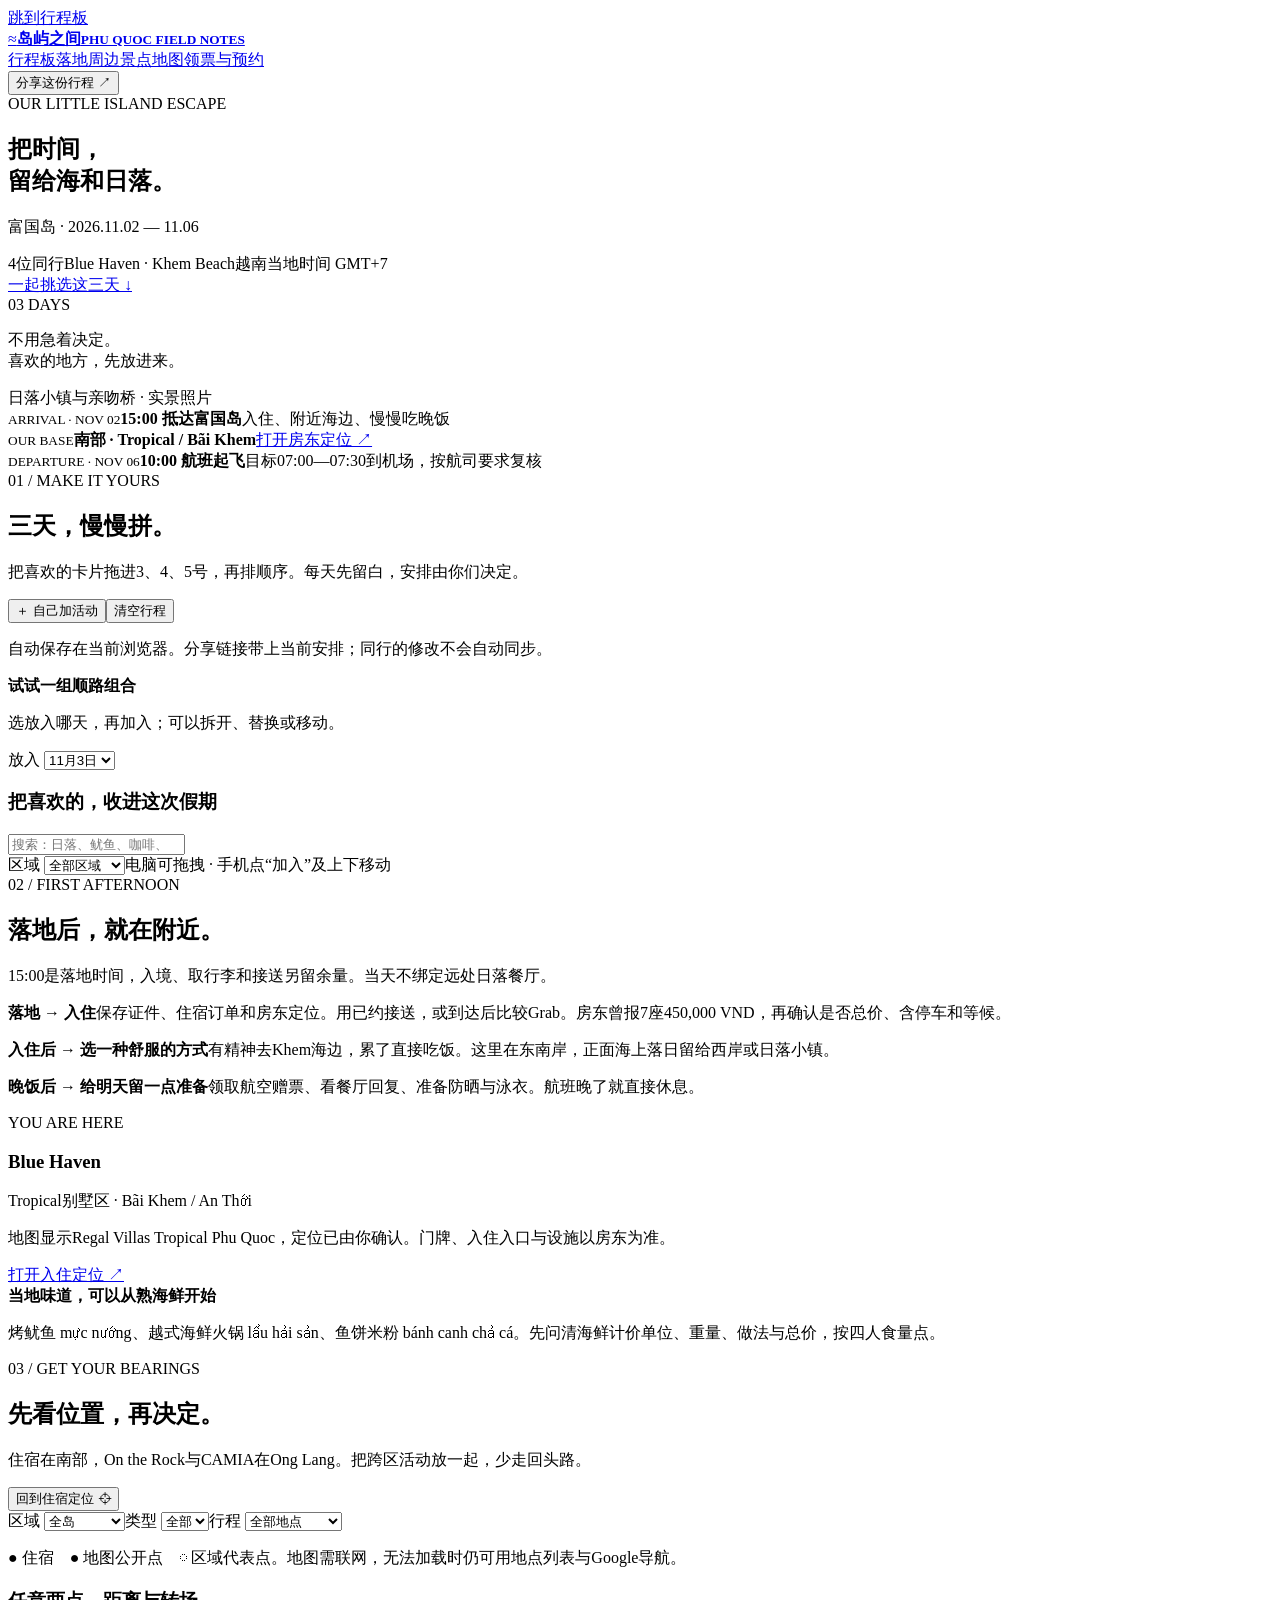
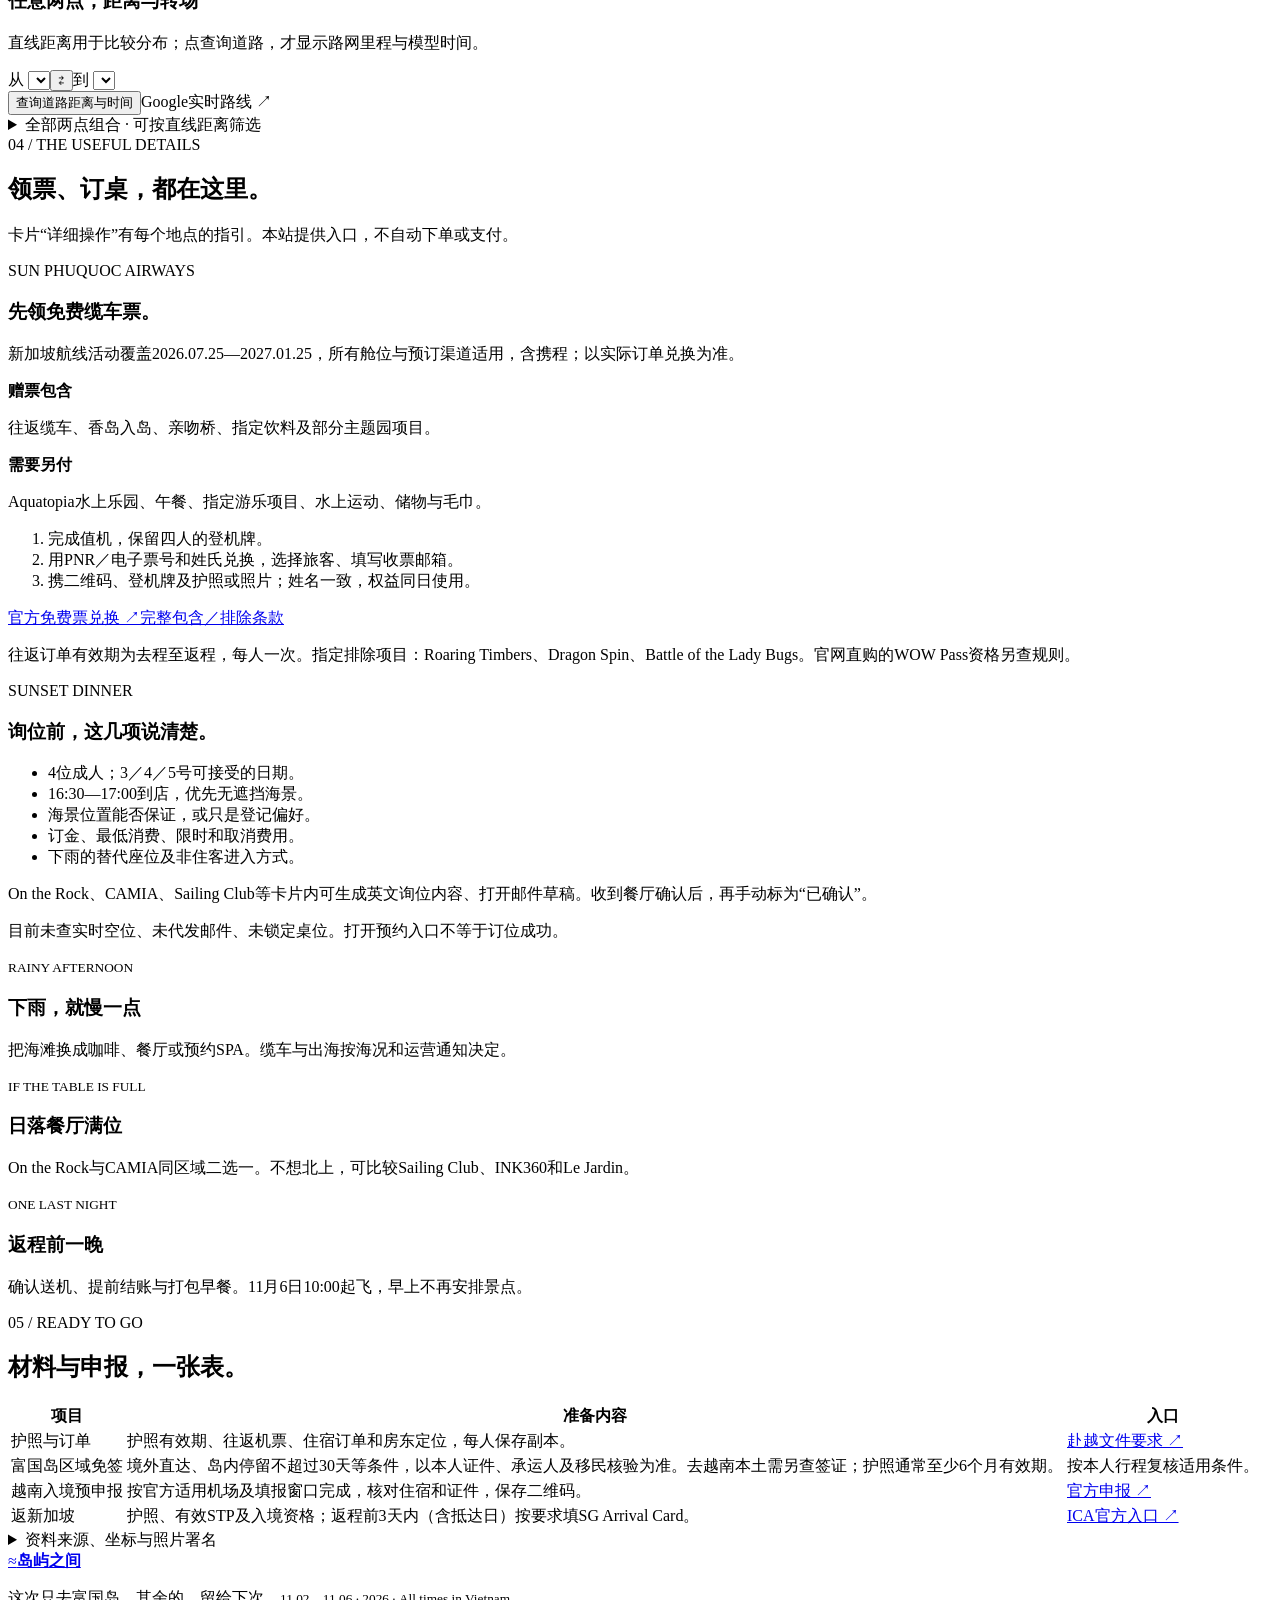
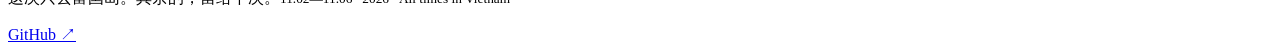
==== pq-template.html @ e5c65a27 "Rebuild Phu Quoc trip board for November 2-6 with dining, free cable tickets and maps" ====
<!doctype html><html lang="zh-CN"><head><meta charset="UTF-8"><meta name="viewport" content="width=device-width,initial-scale=1"><meta name="theme-color" content="#173e39"><meta name="description" content="2026年11月2—6日，4人的富国岛假期。自由拖拽三天行程、日落餐厅、住宿周边、景点地图与航空缆车赠票。"><title>富国岛 · 我们的海岛假期｜11.02—11.06</title><style>/*LEAFLET_CSS*/</style><style>/*PQ_CSS*/</style></head><body>
<a class="skip" href="#planner">跳到行程板</a><header class="topbar"><a class="brand" href="#top"><span>≈</span><b>岛屿之间<small>PHU QUOC FIELD NOTES</small></b></a><nav aria-label="主导航"><a href="#planner">行程板</a><a href="#arrival">落地周边</a><a href="#atlas">景点地图</a><a href="#booking">领票与预约</a></nav><button class="button" data-action="share">分享这份行程 ↗</button></header>
<main id="top"><section class="hero"><div class="hero-photo"></div><div class="hero-shade"></div><div class="hero-content"><div class="eyebrow">OUR LITTLE ISLAND ESCAPE</div><h1>把时间，<br>留给海和日落。</h1><p>富国岛 · 2026.11.02 — 11.06</p><div class="pills"><span>4位同行</span><span>Blue Haven · Khem Beach</span><span>越南当地时间 GMT+7</span></div><a class="button cream" href="#planner">一起挑选这三天 ↓</a></div><div class="hero-side">03 DAYS<p>不用急着决定。<br>喜欢的地方，先放进来。</p></div><span class="hero-caption">日落小镇与亲吻桥 · 实景照片</span></section>
<div class="trip-strip"><div><small>ARRIVAL · NOV 02</small><strong>15:00 抵达富国岛</strong><span>入住、附近海边、慢慢吃晚饭</span></div><div><small>OUR BASE</small><strong>南部 · Tropical / Bãi Khem</strong><a href="https://maps.app.goo.gl/Z8LGtevQQ8ieufov8?g_st=ic" target="_blank" rel="noopener noreferrer">打开房东定位 ↗</a></div><div><small>DEPARTURE · NOV 06</small><strong>10:00 航班起飞</strong><span>目标07:00—07:30到机场，按航司要求复核</span></div></div>
<section class="section" id="planner"><div class="section-head"><div><div class="eyebrow">01 / MAKE IT YOURS</div><h2>三天，慢慢拼。</h2><p>把喜欢的卡片拖进3、4、5号，再排顺序。每天先留白，安排由你们决定。</p></div><div class="actions"><button class="button secondary" data-action="custom">＋ 自己加活动</button><button class="text-button" data-action="reset">清空行程</button></div></div><p class="small" id="save-status">自动保存在当前浏览器。分享链接带上当前安排；同行的修改不会自动同步。</p><div class="board" id="board" aria-label="11月3日至5日行程板"></div>
<div class="bundle-wrap"><div class="bundle-head"><div><b>试试一组顺路组合</b><p>选放入哪天，再加入；可以拆开、替换或移动。</p></div><label>放入 <select id="bundle-day"><option value="3">11月3日</option><option value="4">11月4日</option><option value="5">11月5日</option></select></label></div><div class="bundles" id="bundles"></div></div>
<div class="library-head"><h3>把喜欢的，收进这次假期</h3><input type="search" id="search" aria-label="搜索活动" placeholder="搜索：日落、鱿鱼、咖啡、缆车…"></div><div class="filters" id="filters"></div><div class="library-options"><label>区域 <select id="zone"><option value="">全部区域</option><option>南部</option><option>中部</option><option>西海岸</option><option>Ong Lang</option><option>离岛</option><option>自定</option></select></label><span id="card-count"></span><span>电脑可拖拽 · 手机点“加入”及上下移动</span></div><div class="card-grid" id="library"></div></section>
<section class="section tinted" id="arrival"><div class="section-head"><div><div class="eyebrow">02 / FIRST AFTERNOON</div><h2>落地后，就在附近。</h2><p>15:00是落地时间，入境、取行李和接送另留余量。当天不绑定远处日落餐厅。</p></div></div><div class="arrival-intro"><div class="timeline"><p><b>落地 → 入住</b><span>保存证件、住宿订单和房东定位。用已约接送，或到达后比较Grab。房东曾报7座450,000 VND，再确认是否总价、含停车和等候。</span></p><p><b>入住后 → 选一种舒服的方式</b><span>有精神去Khem海边，累了直接吃饭。这里在东南岸，正面海上落日留给西岸或日落小镇。</span></p><p><b>晚饭后 → 给明天留一点准备</b><span>领取航空赠票、看餐厅回复、准备防晒与泳衣。航班晚了就直接休息。</span></p></div><aside class="home-card"><div class="eyebrow">YOU ARE HERE</div><h3>Blue Haven</h3><p>Tropical别墅区 · Bãi Khem / An Thới</p><p class="small">地图显示Regal Villas Tropical Phu Quoc，定位已由你确认。门牌、入住入口与设施以房东为准。</p><a class="button cream" href="https://maps.app.goo.gl/Z8LGtevQQ8ieufov8?g_st=ic" target="_blank" rel="noopener noreferrer">打开入住定位 ↗</a></aside></div><div class="nearby-grid" id="nearby"></div><div class="callout"><b>当地味道，可以从熟海鲜开始</b><p>烤鱿鱼 mực nướng、越式海鲜火锅 lẩu hải sản、鱼饼米粉 bánh canh chả cá。先问清海鲜计价单位、重量、做法与总价，按四人食量点。</p></div></section>
<section class="section" id="atlas"><div class="section-head"><div><div class="eyebrow">03 / GET YOUR BEARINGS</div><h2>先看位置，再决定。</h2><p>住宿在南部，On the Rock与CAMIA在Ong Lang。把跨区活动放一起，少走回头路。</p></div><button class="button secondary" id="map-home">回到住宿定位 ⌖</button></div><div class="map-filters"><label>区域 <select id="map-zone"><option value="">全岛</option><option>南部</option><option>中部</option><option>西海岸</option><option>Ong Lang</option><option>离岛</option><option>机场</option></select></label><label>类型 <select id="map-kind"><option value="">全部</option><option>餐饮</option><option>景点</option><option>海滩</option><option>交通</option></select></label><label>行程 <select id="map-day"><option value="">全部地点</option><option value="3">11月3日所选</option><option value="4">11月4日所选</option><option value="5">11月5日所选</option></select></label></div><div class="map-layout"><div><div id="map" role="region" aria-label="富国岛景点地图"></div><p class="small" id="map-note">● 住宿　● 地图公开点　◌ 区域代表点。地图需联网，无法加载时仍可用地点列表与Google导航。</p></div><div class="map-list" id="map-list"></div></div>
<div class="route-panel"><h3>任意两点，距离与转场</h3><p>直线距离用于比较分布；点查询道路，才显示路网里程与模型时间。</p><div class="route-controls"><label>从 <select id="route-a"></select></label><button class="icon-button" id="swap" aria-label="交换起终点">⇄</button><label>到 <select id="route-b"></select></label></div><div id="route-result" aria-live="polite"></div><div class="actions"><button class="button" id="road">查询道路距离与时间</button><a class="button secondary" id="route-google" target="_blank" rel="noopener noreferrer">Google实时路线 ↗</a></div></div>
<details class="pairs-box"><summary>全部两点组合 · 可按直线距离筛选</summary><div class="pair-filters"><label>最多直线距离 <select id="pair-max"><option value="999">不限</option><option value="5">5公里</option><option value="15">15公里</option><option value="30">30公里</option></select></label><label>地点关键词 <input id="pair-search" placeholder="如：CAMIA、住宿、小镇"></label></div><div id="pairs" class="pairs"></div></details></section>
<section class="section green-tint" id="booking"><div class="section-head"><div><div class="eyebrow">04 / THE USEFUL DETAILS</div><h2>领票、订桌，都在这里。</h2><p>卡片“详细操作”有每个地点的指引。本站提供入口，不自动下单或支付。</p></div></div><div class="booking-grid"><article class="booking-card"><span class="eyebrow">SUN PHUQUOC AIRWAYS</span><h3>先领免费缆车票。</h3><p>新加坡航线活动覆盖2026.07.25—2027.01.25，所有舱位与预订渠道适用，含携程；以实际订单兑换为准。</p><div class="benefit-columns"><div><b>赠票包含</b><p>往返缆车、香岛入岛、亲吻桥、指定饮料及部分主题园项目。</p></div><div><b>需要另付</b><p>Aquatopia水上乐园、午餐、指定游乐项目、水上运动、储物与毛巾。</p></div></div><ol><li>完成值机，保留四人的登机牌。</li><li>用PNR／电子票号和姓氏兑换，选择旅客、填写收票邮箱。</li><li>携二维码、登机牌及护照或照片；姓名一致，权益同日使用。</li></ol><div class="actions"><a class="button" href="https://www.sunphuquocairways.com/gl/en/sunworld-ticket" target="_blank" rel="noopener noreferrer">官方免费票兑换 ↗</a><a class="text-button" href="https://www.sunphuquocairways.com/gl/en/explore/offers/phu-quoc-your-ultimate-escape" target="_blank" rel="noopener noreferrer">完整包含／排除条款</a></div><p class="small">往返订单有效期为去程至返程，每人一次。指定排除项目：Roaring Timbers、Dragon Spin、Battle of the Lady Bugs。官网直购的WOW Pass资格另查规则。</p></article><article class="booking-card"><span class="eyebrow">SUNSET DINNER</span><h3>询位前，这几项说清楚。</h3><ul><li>4位成人；3／4／5号可接受的日期。</li><li>16:30—17:00到店，优先无遮挡海景。</li><li>海景位置能否保证，或只是登记偏好。</li><li>订金、最低消费、限时和取消费用。</li><li>下雨的替代座位及非住客进入方式。</li></ul><p>On the Rock、CAMIA、Sailing Club等卡片内可生成英文询位内容、打开邮件草稿。收到餐厅确认后，再手动标为“已确认”。</p><p class="small">目前未查实时空位、未代发邮件、未锁定桌位。打开预约入口不等于订位成功。</p></article></div><div class="backup-grid"><article><small>RAINY AFTERNOON</small><h3>下雨，就慢一点</h3><p>把海滩换成咖啡、餐厅或预约SPA。缆车与出海按海况和运营通知决定。</p></article><article><small>IF THE TABLE IS FULL</small><h3>日落餐厅满位</h3><p>On the Rock与CAMIA同区域二选一。不想北上，可比较Sailing Club、INK360和Le Jardin。</p></article><article><small>ONE LAST NIGHT</small><h3>返程前一晚</h3><p>确认送机、提前结账与打包早餐。11月6日10:00起飞，早上不再安排景点。</p></article></div></section>
<section class="section" id="entry"><div class="eyebrow">05 / READY TO GO</div><h2>材料与申报，一张表。</h2><div class="table-scroll"><table><thead><tr><th>项目</th><th>准备内容</th><th>入口</th></tr></thead><tbody><tr><td>护照与订单</td><td>护照有效期、往返机票、住宿订单和房东定位，每人保存副本。</td><td><a href="https://www.vietnamairlines.com/se/en/travel-information/travel-advice/for-flights-to-Vietnam" target="_blank" rel="noopener noreferrer">赴越文件要求 ↗</a></td></tr><tr><td>富国岛区域免签</td><td>境外直达、岛内停留不超过30天等条件，以本人证件、承运人及移民核验为准。去越南本土需另查签证；护照通常至少6个月有效期。</td><td>按本人行程复核适用条件。</td></tr><tr><td>越南入境预申报</td><td>按官方适用机场及填报窗口完成，核对住宿和证件，保存二维码。</td><td><a href="https://prearrival.immigration.gov.vn/" target="_blank" rel="noopener noreferrer">官方申报 ↗</a></td></tr><tr><td>返新加坡</td><td>护照、有效STP及入境资格；返程前3天内（含抵达日）按要求填SG Arrival Card。</td><td><a href="https://www.ica.gov.sg/enter-transit-depart/entering-singapore/sg-arrival-card" target="_blank" rel="noopener noreferrer">ICA官方入口 ↗</a></td></tr></tbody></table></div></section>
<section class="section sources-section"><details><summary>资料来源、坐标与照片署名</summary><p class="small">核对日2026-11-02。没有实时座位、价格与路况；携程／Trip为平台参考，小红书原帖未核验。区域图不是餐厅实拍，图片不是当天实况。</p><div class="source-grid" id="sources"></div><div id="credits"></div><p class="small">地图©OpenStreetMap contributors（ODbL），Leaflet 1.9.4（BSD-2-Clause）。道路查询为OSRM模型，无实时交通；仅主动点击后发送公开地点坐标。</p></details></section></main>
<footer><a class="brand" href="#top"><span>≈</span><b>岛屿之间</b></a><p>这次只去富国岛。其余的，留给下次。<small>11.02—11.06 · 2026 · All times in Vietnam</small></p><a href="https://github.com/kangbobe/island-field-notes" target="_blank" rel="noopener noreferrer">GitHub ↗</a></footer>
<dialog id="detail"><div id="detail-content"></div></dialog><dialog id="custom"><form id="custom-form"><div class="dialog-top"><span class="eyebrow">SOMETHING ELSE</span><button type="button" class="icon-button" data-close aria-label="关闭">×</button></div><h2>加一件想做的事。</h2><label>活动名称<input name="title" maxlength="80" required placeholder="按摩、椰子咖啡、朋友推荐的小店…"></label><label>停留分钟<input type="number" name="duration" min="0" max="720" value="60"></label><label>关联地图位置（可选）<select name="place" id="custom-place"></select></label><label>备注<textarea name="summary" maxlength="500"></textarea></label><button class="button">加入活动库</button></form></dialog>
<dialog id="share"><div class="dialog-top"><span class="eyebrow">TAKE YOUR FRIENDS ALONG</span><button class="icon-button" data-close aria-label="关闭">×</button></div><h2>把这份选择，发给同行。</h2><p>链接包含当前三天安排与备注。打开后各自在自己的浏览器修改，彼此不会自动同步。</p><label>行程链接<textarea id="share-url" readonly rows="4"></textarea></label><p class="small">不要在备注里填护照、订单号或其他私人资料。</p><button class="button" id="copy-share">复制链接</button></dialog>
<dialog id="reset"><div class="dialog-top"><h2>清空三天安排？</h2><button class="icon-button" data-close aria-label="关闭">×</button></div><p>活动库和自定义卡片保留，可以重新加入。</p><div class="actions"><button class="button secondary" data-close>保留安排</button><button class="button" id="confirm-reset">清空三天</button></div></dialog><div class="toast" id="toast" role="status" aria-live="polite"></div><noscript>交互和地图需要启用JavaScript，上方官方链接仍可使用。</noscript>
<script>/*PHOTOS*/</script><script>/*LEAFLET_JS*/</script><script>/*PQ_DATA*/</script><script>/*PQ_CORE*/</script><script>/*PQ_APP*/</script></body></html>
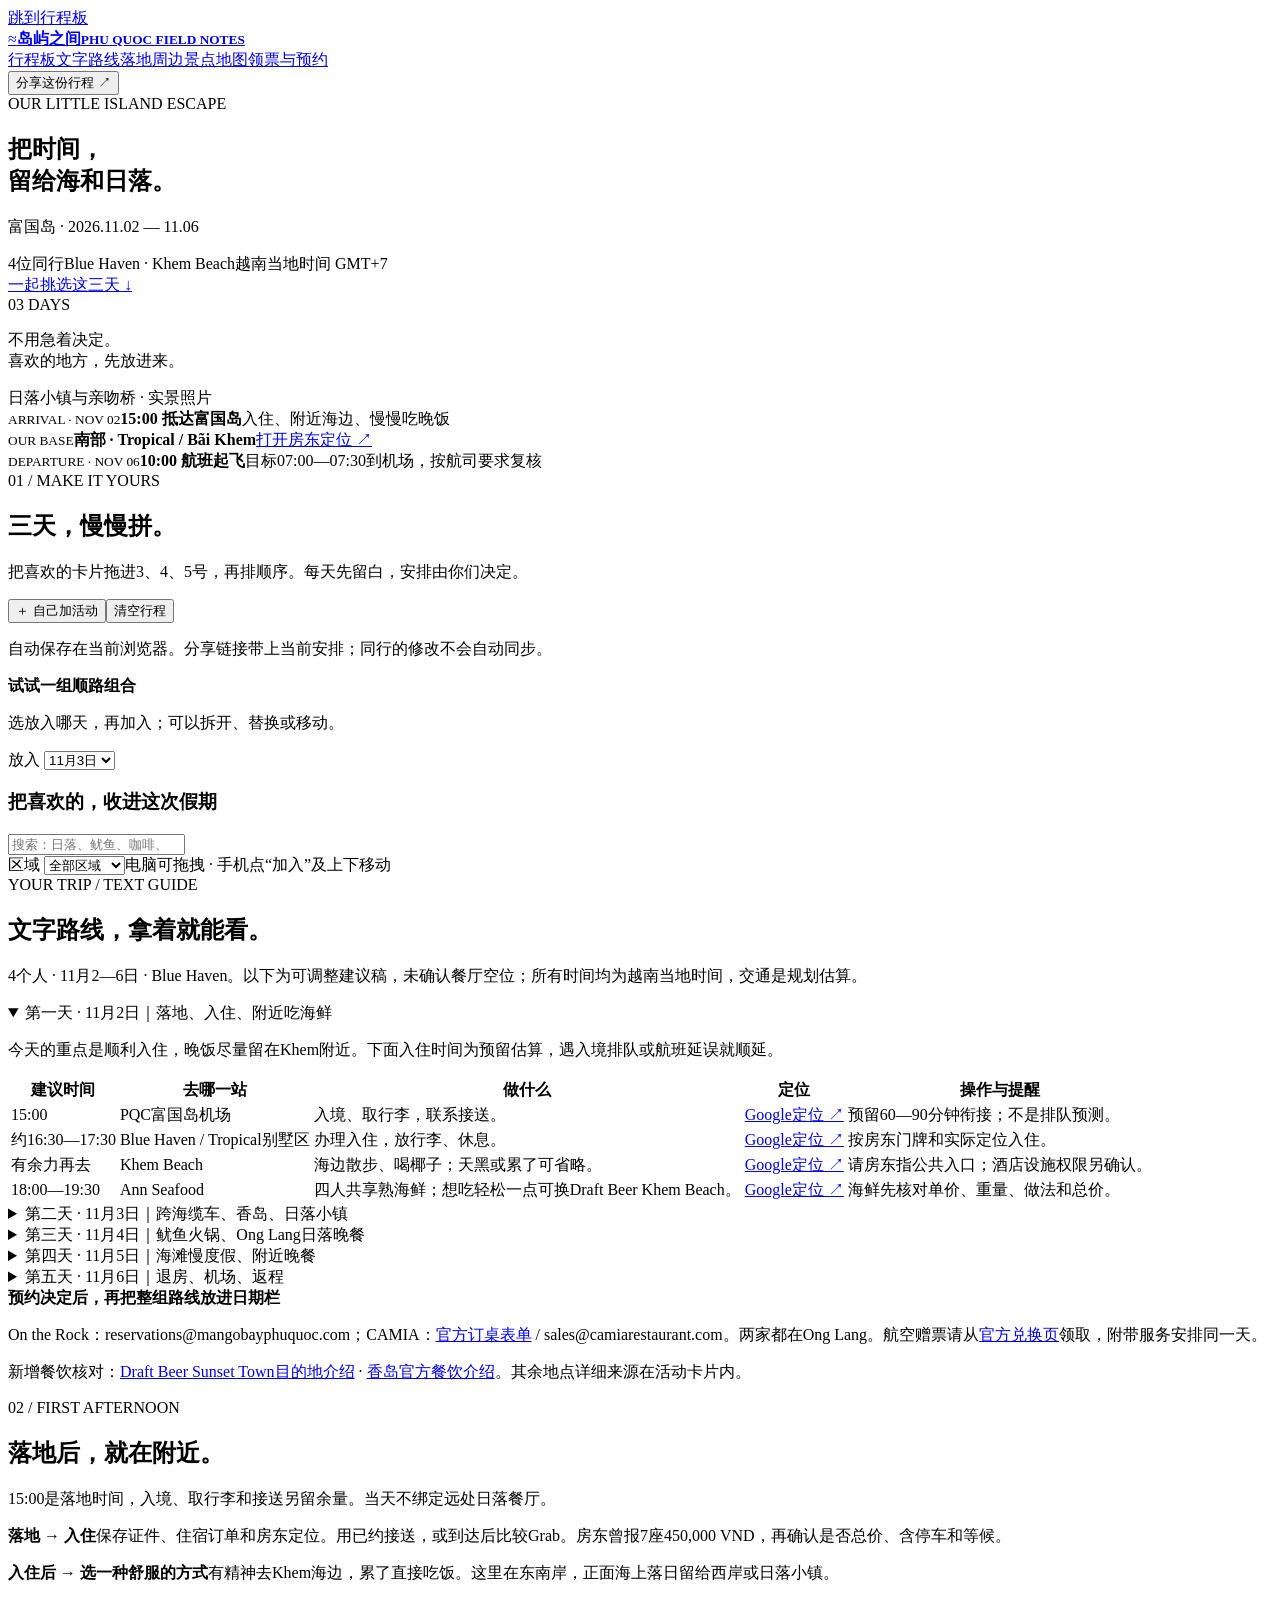
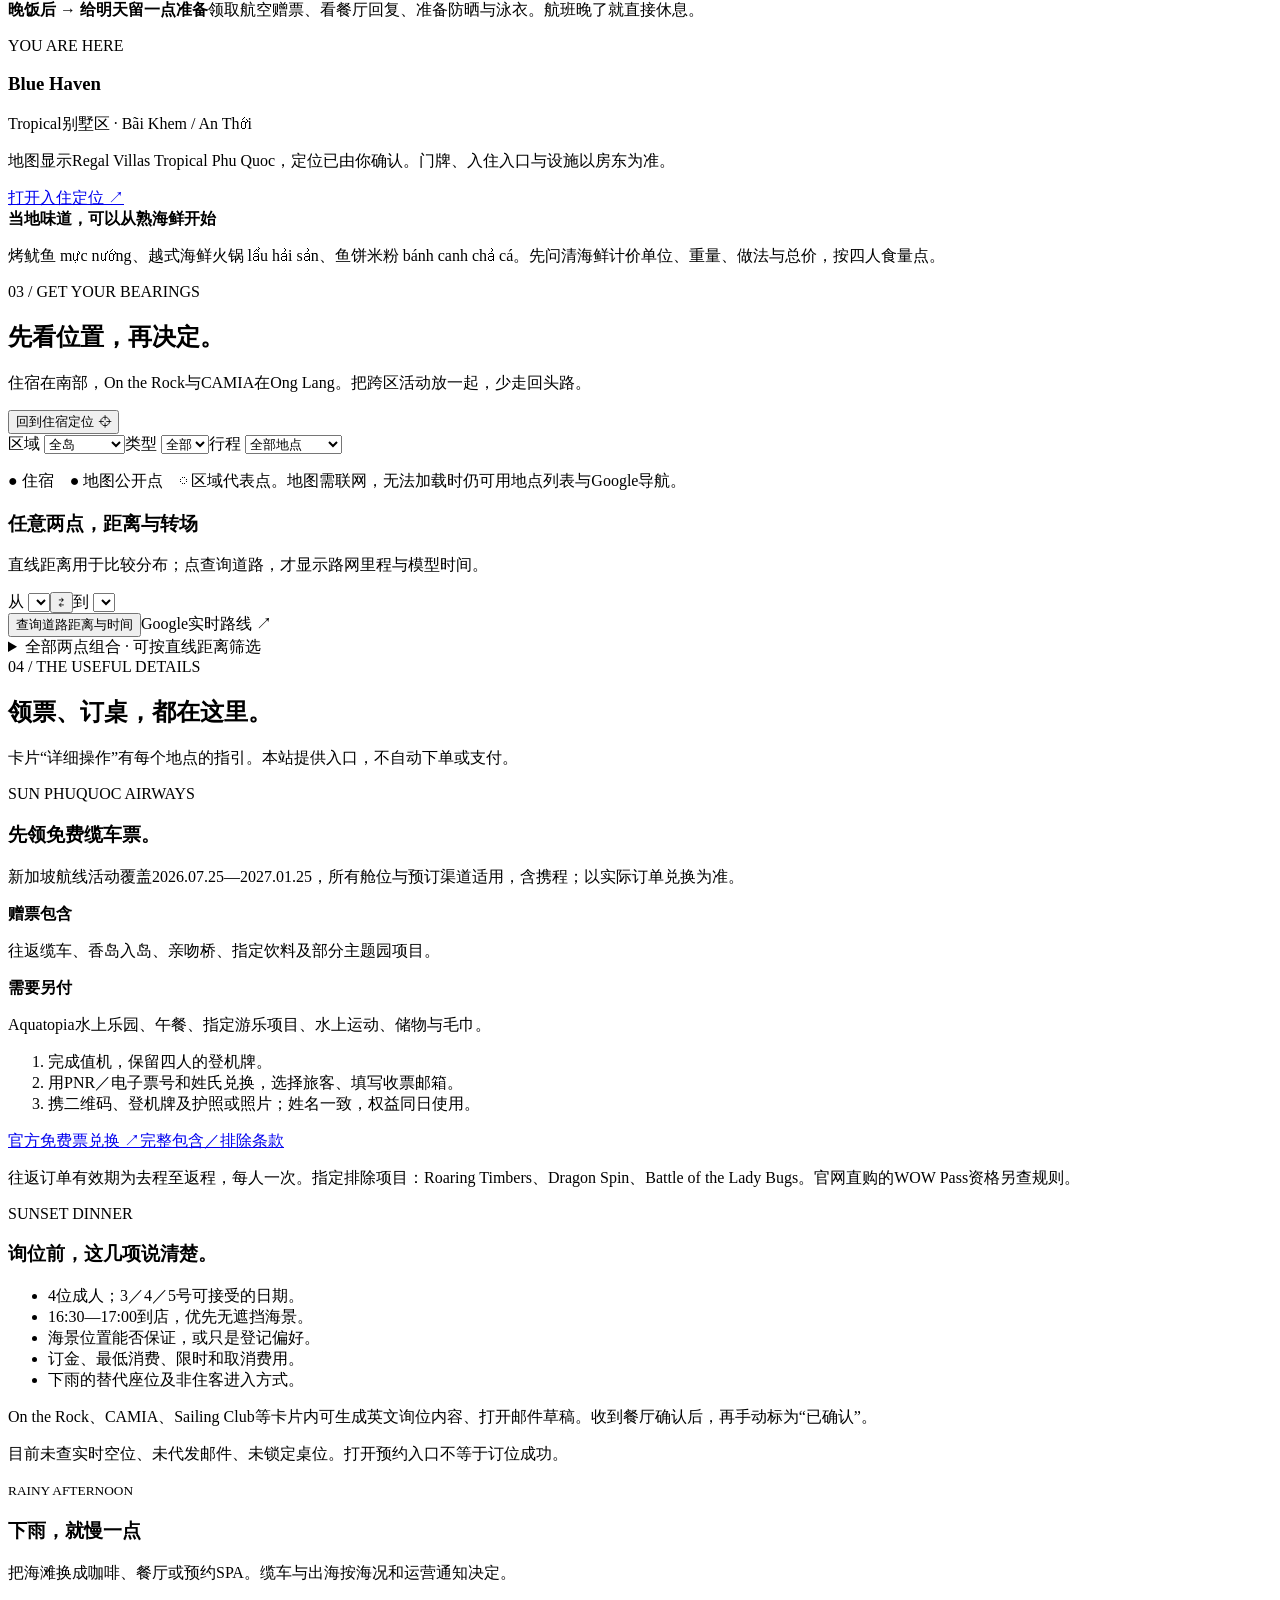
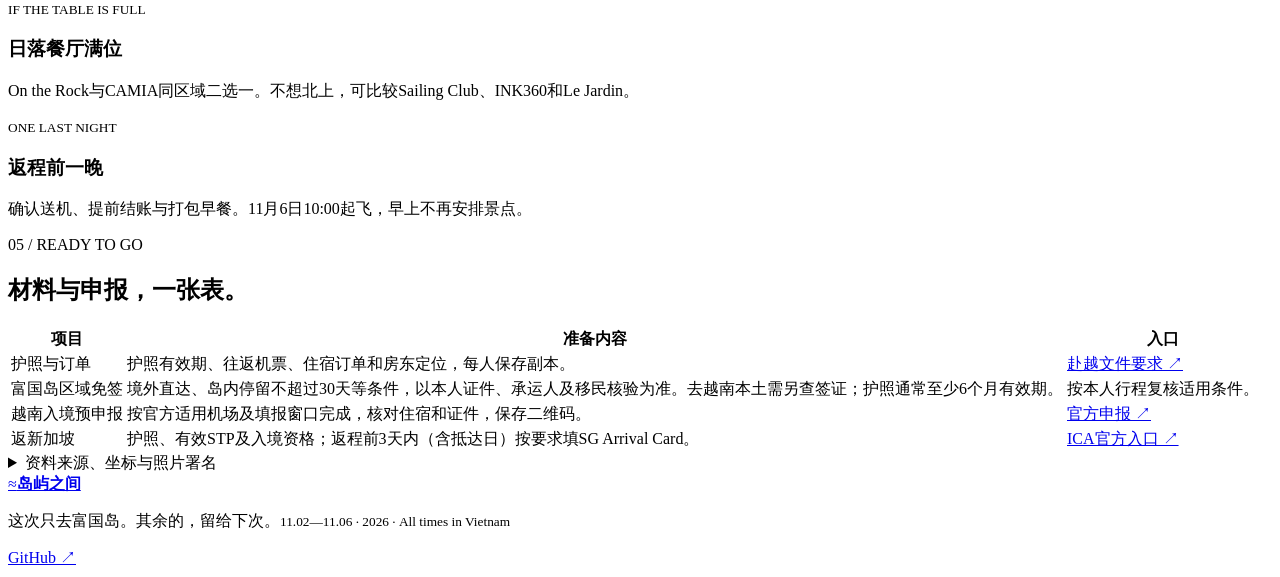
==== commit f90de735: "Add five-day written itinerary with restaurant stops and map links" ====
--- a/pq-template.html
+++ b/pq-template.html
@@ -1,10 +1,11 @@
 <!doctype html><html lang="zh-CN"><head><meta charset="UTF-8"><meta name="viewport" content="width=device-width,initial-scale=1"><meta name="theme-color" content="#173e39"><meta name="description" content="2026年11月2—6日，4人的富国岛假期。自由拖拽三天行程、日落餐厅、住宿周边、景点地图与航空缆车赠票。"><title>富国岛 · 我们的海岛假期｜11.02—11.06</title><style>/*LEAFLET_CSS*/</style><style>/*PQ_CSS*/</style></head><body>
-<a class="skip" href="#planner">跳到行程板</a><header class="topbar"><a class="brand" href="#top"><span>≈</span><b>岛屿之间<small>PHU QUOC FIELD NOTES</small></b></a><nav aria-label="主导航"><a href="#planner">行程板</a><a href="#arrival">落地周边</a><a href="#atlas">景点地图</a><a href="#booking">领票与预约</a></nav><button class="button" data-action="share">分享这份行程 ↗</button></header>
+<a class="skip" href="#planner">跳到行程板</a><header class="topbar"><a class="brand" href="#top"><span>≈</span><b>岛屿之间<small>PHU QUOC FIELD NOTES</small></b></a><nav aria-label="主导航"><a href="#planner">行程板</a><a href="#daily">文字路线</a><a href="#arrival">落地周边</a><a href="#atlas">景点地图</a><a href="#booking">领票与预约</a></nav><button class="button" data-action="share">分享这份行程 ↗</button></header>
 <main id="top"><section class="hero"><div class="hero-photo"></div><div class="hero-shade"></div><div class="hero-content"><div class="eyebrow">OUR LITTLE ISLAND ESCAPE</div><h1>把时间，<br>留给海和日落。</h1><p>富国岛 · 2026.11.02 — 11.06</p><div class="pills"><span>4位同行</span><span>Blue Haven · Khem Beach</span><span>越南当地时间 GMT+7</span></div><a class="button cream" href="#planner">一起挑选这三天 ↓</a></div><div class="hero-side">03 DAYS<p>不用急着决定。<br>喜欢的地方，先放进来。</p></div><span class="hero-caption">日落小镇与亲吻桥 · 实景照片</span></section>
 <div class="trip-strip"><div><small>ARRIVAL · NOV 02</small><strong>15:00 抵达富国岛</strong><span>入住、附近海边、慢慢吃晚饭</span></div><div><small>OUR BASE</small><strong>南部 · Tropical / Bãi Khem</strong><a href="https://maps.app.goo.gl/Z8LGtevQQ8ieufov8?g_st=ic" target="_blank" rel="noopener noreferrer">打开房东定位 ↗</a></div><div><small>DEPARTURE · NOV 06</small><strong>10:00 航班起飞</strong><span>目标07:00—07:30到机场，按航司要求复核</span></div></div>
 <section class="section" id="planner"><div class="section-head"><div><div class="eyebrow">01 / MAKE IT YOURS</div><h2>三天，慢慢拼。</h2><p>把喜欢的卡片拖进3、4、5号，再排顺序。每天先留白，安排由你们决定。</p></div><div class="actions"><button class="button secondary" data-action="custom">＋ 自己加活动</button><button class="text-button" data-action="reset">清空行程</button></div></div><p class="small" id="save-status">自动保存在当前浏览器。分享链接带上当前安排；同行的修改不会自动同步。</p><div class="board" id="board" aria-label="11月3日至5日行程板"></div>
 <div class="bundle-wrap"><div class="bundle-head"><div><b>试试一组顺路组合</b><p>选放入哪天，再加入；可以拆开、替换或移动。</p></div><label>放入 <select id="bundle-day"><option value="3">11月3日</option><option value="4">11月4日</option><option value="5">11月5日</option></select></label></div><div class="bundles" id="bundles"></div></div>
 <div class="library-head"><h3>把喜欢的，收进这次假期</h3><input type="search" id="search" aria-label="搜索活动" placeholder="搜索：日落、鱿鱼、咖啡、缆车…"></div><div class="filters" id="filters"></div><div class="library-options"><label>区域 <select id="zone"><option value="">全部区域</option><option>南部</option><option>中部</option><option>西海岸</option><option>Ong Lang</option><option>离岛</option><option>自定</option></select></label><span id="card-count"></span><span>电脑可拖拽 · 手机点“加入”及上下移动</span></div><div class="card-grid" id="library"></div></section>
+<section class="section daily-guide" id="daily"><div class="section-head"><div><div class="eyebrow">YOUR TRIP / TEXT GUIDE</div><h2>文字路线，拿着就能看。</h2><p>4个人 · 11月2—6日 · Blue Haven。以下为可调整建议稿，未确认餐厅空位；所有时间均为越南当地时间，交通是规划估算。</p></div></div><details open class="daily-day"><summary>第一天 · 11月2日｜落地、入住、附近吃海鲜</summary><p>今天的重点是顺利入住，晚饭尽量留在Khem附近。下面入住时间为预留估算，遇入境排队或航班延误就顺延。</p><div class="table-scroll"><table><thead><tr><th>建议时间</th><th>去哪一站</th><th>做什么</th><th>定位</th><th>操作与提醒</th></tr></thead><tbody><tr><td>15:00</td><td>PQC富国岛机场</td><td>入境、取行李，联系接送。</td><td><a href="https://www.google.com/maps/search/?api=1&query=Phu%20Quoc%20International%20Airport" target="_blank" rel="noopener noreferrer">Google定位 ↗</a></td><td>预留60—90分钟衔接；不是排队预测。</td></tr><tr><td>约16:30—17:30</td><td>Blue Haven / Tropical别墅区</td><td>办理入住，放行李、休息。</td><td><a href="https://www.google.com/maps/search/?api=1&query=Regal%20Villas%20Tropical%20Phu%20Quoc" target="_blank" rel="noopener noreferrer">Google定位 ↗</a></td><td>按房东门牌和实际定位入住。</td></tr><tr><td>有余力再去</td><td>Khem Beach</td><td>海边散步、喝椰子；天黑或累了可省略。</td><td><a href="https://www.google.com/maps/search/?api=1&query=Khem%20Beach%20Phu%20Quoc" target="_blank" rel="noopener noreferrer">Google定位 ↗</a></td><td>请房东指公共入口；酒店设施权限另确认。</td></tr><tr><td>18:00—19:30</td><td>Ann Seafood</td><td>四人共享熟海鲜；想吃轻松一点可换Draft Beer Khem Beach。</td><td><a href="https://www.google.com/maps/search/?api=1&query=Ann%20Seafood%20Bai%20Khem%20Phu%20Quoc" target="_blank" rel="noopener noreferrer">Google定位 ↗</a></td><td>海鲜先核对单价、重量、做法和总价。</td></tr></tbody></table></div></details><details class="daily-day"><summary>第二天 · 11月3日｜跨海缆车、香岛、日落小镇</summary><p>主要活动集中南部。先用航空赠票坐缆车，再逛小镇与亲吻桥；水上乐园是否加购由你们决定。</p><div class="table-scroll"><table><thead><tr><th>建议时间</th><th>去哪一站</th><th>做什么</th><th>定位</th><th>操作与提醒</th></tr></thead><tbody><tr><td>09:30左右到站</td><td>安泰缆车站</td><td>按当天班次乘跨海缆车去香岛。</td><td><a href="https://www.google.com/maps/search/?api=1&query=An%20Thoi%20Cable%20Car%20Station%20Phu%20Quoc" target="_blank" rel="noopener noreferrer">Google定位 ↗</a></td><td>住宿到站估算15—25分钟；携赠票QR、登机牌与护照。</td></tr><tr><td>上午至下午</td><td>Hon Thom 香岛</td><td>看海、散步、拍照；想玩水可加购Aquatopia。</td><td><a href="https://www.google.com/maps/search/?api=1&query=Hon%20Thom%20Cable%20Car%20Station" target="_blank" rel="noopener noreferrer">Google定位 ↗</a></td><td>航空赠票不含水上乐园及午餐。</td></tr><tr><td>12:00左右</td><td>Mango Buffet（岛上午餐候选）</td><td>看现场菜单和餐票后决定，午餐另付。</td><td><a href="https://www.google.com/maps/search/?api=1&query=Mango%20Buffet%20Hon%20Thom" target="_blank" rel="noopener noreferrer">Google定位 ↗</a></td><td>具体营业、餐票与优惠以当天为准。</td></tr><tr><td>15:00—17:30</td><td>日落小镇 / 亲吻桥</td><td>乘缆车返回，逛街巷、咖啡、拍照与看日落。</td><td><a href="https://www.google.com/maps/search/?api=1&query=Kiss%20Bridge%20Sunset%20Town%20Phu%20Quoc" target="_blank" rel="noopener noreferrer">Google定位 ↗</a></td><td>亲吻桥赠票权益需核对当日可进入时段。</td></tr><tr><td>18:00左右</td><td>Draft Beer Sunset Town</td><td>在小镇内吃晚餐，四人分享越式菜和海鲜。</td><td><a href="https://www.google.com/maps/search/?api=1&query=Draft%20Beer%20Sunset%20Town%20Phu%20Quoc" target="_blank" rel="noopener noreferrer">Google定位 ↗</a></td><td>选Sunset Town分店；好位置建议提前询问。</td></tr></tbody></table></div></details><details class="daily-day"><summary>第三天 · 11月4日｜鱿鱼火锅、Ong Lang日落晚餐</summary><p>这一天专门北上。午餐吃Nhà Xưa 68，傍晚在On the Rock与CAMIA中选一家，不需要两家都赶。若餐厅其他日期更有位，可整天与5号对调。</p><div class="table-scroll"><table><thead><tr><th>建议时间</th><th>去哪一站</th><th>做什么</th><th>定位</th><th>操作与提醒</th></tr></thead><tbody><tr><td>10:30—11:00出发</td><td>从住宿前往阳东镇</td><td>往中部走，按当天导航安排。</td><td><a href="https://www.google.com/maps/search/?api=1&query=Nha%20Xua%2068%2068%20Ly%20Thuong%20Kiet%20Phu%20Quoc" target="_blank" rel="noopener noreferrer">Google定位 ↗</a></td><td>住宿到餐厅估算45—60分钟。</td></tr><tr><td>11:30—13:00</td><td>Nhà Xưa 68 鱿鱼火锅</td><td>点一锅鱿鱼火锅，按食量加家常菜。</td><td><a href="https://www.google.com/maps/search/?api=1&query=Nha%20Xua%2068%2068%20Ly%20Thuong%20Kiet%20Phu%20Quoc" target="_blank" rel="noopener noreferrer">Google定位 ↗</a></td><td>地址68 Lý Thường Kiệt，先确认营业和菜品。</td></tr><tr><td>午餐后</td><td>阳东镇自由休息</td><td>咖啡、逛街或按摩，自选其中一种；给日落餐厅留转场时间。</td><td><a href="https://www.google.com/maps/search/?api=1&query=Duong%20Dong%20Phu%20Quoc" target="_blank" rel="noopener noreferrer">Google定位 ↗</a></td><td>按摩如需特定时段，先预约。</td></tr><tr><td>16:30—19:00</td><td>On the Rock / CAMIA 二选一</td><td>提早到店，看日落、吃晚餐。</td><td><a href="https://www.google.com/maps/search/?api=1&query=On%20The%20Rock%20Restaurant%20Mango%20Bay%20Phu%20Quoc" target="_blank" rel="noopener noreferrer">Google定位 ↗</a></td><td>必须以餐厅确认的到店时间为准；CAMIA定位见下方预约表。</td></tr><tr><td>晚餐后</td><td>回Blue Haven</td><td>若还有精力可顺路短逛阳东夜市；累了直接回。</td><td><a href="https://www.google.com/maps/search/?api=1&query=Regal%20Villas%20Tropical%20Phu%20Quoc" target="_blank" rel="noopener noreferrer">Google定位 ↗</a></td><td>从Ong Lang返住宿预留约60—80分钟。</td></tr></tbody></table></div></details><details class="daily-day"><summary>第四天 · 11月5日｜海滩慢度假、附近晚餐</summary><p>默认留作放松及天气机动日。想加跳岛或夜间演出，可以替换本日一整段；返程前一晚建议早点结束。</p><div class="table-scroll"><table><thead><tr><th>建议时间</th><th>去哪一站</th><th>做什么</th><th>定位</th><th>操作与提醒</th></tr></thead><tbody><tr><td>10:00—12:00</td><td>Khem Beach</td><td>海滩休息和拍照；想换白沙滩，可改Sao Beach。</td><td><a href="https://www.google.com/maps/search/?api=1&query=Khem%20Beach%20Phu%20Quoc" target="_blank" rel="noopener noreferrer">Google定位 ↗</a></td><td>海滩公共入口与设施消费分开确认。</td></tr><tr><td>12:30左右</td><td>Phương Đông Quán（当地小馆候选）</td><td>熟海鲜、烤鱿鱼、越式火锅，按当天供应选。</td><td><a href="https://www.google.com/maps/search/?api=1&query=Phuong%20Dong%20Quan%20363%20Nguyen%20Van%20Cu%20Phu%20Quoc" target="_blank" rel="noopener noreferrer">Google定位 ↗</a></td><td>巷内小店，请房东确认准确入口及当天营业。</td></tr><tr><td>下午可选</td><td>French &amp; Co. / 回住宿休息</td><td>想吃甜点就去咖啡店，或直接回住宿。</td><td><a href="https://www.google.com/maps/search/?api=1&query=French%20and%20Co%20JW%20Marriott%20Phu%20Quoc" target="_blank" rel="noopener noreferrer">Google定位 ↗</a></td><td>先确认非住客接待；不默认可自由使用度假村设施。</td></tr><tr><td>18:00—19:30</td><td>Red Rum</td><td>附近海边休闲晚餐；想正式吃法餐可改Pink Pearl。</td><td><a href="https://www.google.com/maps/search/?api=1&query=Red%20Rum%20JW%20Marriott%20Phu%20Quoc" target="_blank" rel="noopener noreferrer">Google定位 ↗</a></td><td>提前订4人桌，确认入口、菜单和消费要求。</td></tr><tr><td>晚上</td><td>回住宿整理行李</td><td>确认送机时间，提前结账、问打包早餐。</td><td><a href="https://www.google.com/maps/search/?api=1&query=Regal%20Villas%20Tropical%20Phu%20Quoc" target="_blank" rel="noopener noreferrer">Google定位 ↗</a></td><td>若改看演出，需要按场次重新安排晚餐。</td></tr></tbody></table></div></details><details class="daily-day"><summary>第五天 · 11月6日｜退房、机场、返程</summary><p>10:00起飞，按国际航班预留机场时间，不再增加景点。</p><div class="table-scroll"><table><thead><tr><th>建议时间</th><th>去哪一站</th><th>做什么</th><th>定位</th><th>操作与提醒</th></tr></thead><tbody><tr><td>06:15—06:30左右</td><td>Blue Haven退房、出发</td><td>使用前一晚确认的接送车。</td><td><a href="https://www.google.com/maps/search/?api=1&query=Regal%20Villas%20Tropical%20Phu%20Quoc" target="_blank" rel="noopener noreferrer">Google定位 ↗</a></td><td>实际出发时间结合航司要求和导航；提前处理结账。</td></tr><tr><td>07:00—07:30目标到达</td><td>PQC富国岛机场</td><td>值机、托运、出境与安检。</td><td><a href="https://www.google.com/maps/search/?api=1&query=Phu%20Quoc%20International%20Airport" target="_blank" rel="noopener noreferrer">Google定位 ↗</a></td><td>按实际航班通知核对航站楼、柜台和登机口。</td></tr><tr><td>10:00</td><td>航班起飞</td><td>返新加坡前按要求完成SG Arrival Card。</td><td><a href="https://www.google.com/maps/search/?api=1&query=Phu%20Quoc%20International%20Airport" target="_blank" rel="noopener noreferrer">Google定位 ↗</a></td><td>四人同一航班。</td></tr></tbody></table></div></details><div class="callout"><b>预约决定后，再把整组路线放进日期栏</b><p>On the Rock：reservations@mangobayphuquoc.com；CAMIA：<a href="https://restaurant.camiaresort.com/camia-restaurant/" target="_blank" rel="noopener noreferrer">官方订桌表单</a> / sales@camiarestaurant.com。两家都在Ong Lang。航空赠票请从<a href="https://www.sunphuquocairways.com/gl/en/sunworld-ticket" target="_blank" rel="noopener noreferrer">官方兑换页</a>领取，附带服务安排同一天。</p></div><p class="small">新增餐饮核对：<a href="https://visitphuquoc.com.vn/en/draft-beer-sunset-town-restaurant" target="_blank" rel="noopener noreferrer">Draft Beer Sunset Town目的地介绍</a> · <a href="https://sunworld.vn/en/hon-thom/activities/6-must-visit-food-spots-on-hon-thom-for-food-lovers-32199" target="_blank" rel="noopener noreferrer">香岛官方餐饮介绍</a>。其余地点详细来源在活动卡片内。</p></section>
 <section class="section tinted" id="arrival"><div class="section-head"><div><div class="eyebrow">02 / FIRST AFTERNOON</div><h2>落地后，就在附近。</h2><p>15:00是落地时间，入境、取行李和接送另留余量。当天不绑定远处日落餐厅。</p></div></div><div class="arrival-intro"><div class="timeline"><p><b>落地 → 入住</b><span>保存证件、住宿订单和房东定位。用已约接送，或到达后比较Grab。房东曾报7座450,000 VND，再确认是否总价、含停车和等候。</span></p><p><b>入住后 → 选一种舒服的方式</b><span>有精神去Khem海边，累了直接吃饭。这里在东南岸，正面海上落日留给西岸或日落小镇。</span></p><p><b>晚饭后 → 给明天留一点准备</b><span>领取航空赠票、看餐厅回复、准备防晒与泳衣。航班晚了就直接休息。</span></p></div><aside class="home-card"><div class="eyebrow">YOU ARE HERE</div><h3>Blue Haven</h3><p>Tropical别墅区 · Bãi Khem / An Thới</p><p class="small">地图显示Regal Villas Tropical Phu Quoc，定位已由你确认。门牌、入住入口与设施以房东为准。</p><a class="button cream" href="https://maps.app.goo.gl/Z8LGtevQQ8ieufov8?g_st=ic" target="_blank" rel="noopener noreferrer">打开入住定位 ↗</a></aside></div><div class="nearby-grid" id="nearby"></div><div class="callout"><b>当地味道，可以从熟海鲜开始</b><p>烤鱿鱼 mực nướng、越式海鲜火锅 lẩu hải sản、鱼饼米粉 bánh canh chả cá。先问清海鲜计价单位、重量、做法与总价，按四人食量点。</p></div></section>
 <section class="section" id="atlas"><div class="section-head"><div><div class="eyebrow">03 / GET YOUR BEARINGS</div><h2>先看位置，再决定。</h2><p>住宿在南部，On the Rock与CAMIA在Ong Lang。把跨区活动放一起，少走回头路。</p></div><button class="button secondary" id="map-home">回到住宿定位 ⌖</button></div><div class="map-filters"><label>区域 <select id="map-zone"><option value="">全岛</option><option>南部</option><option>中部</option><option>西海岸</option><option>Ong Lang</option><option>离岛</option><option>机场</option></select></label><label>类型 <select id="map-kind"><option value="">全部</option><option>餐饮</option><option>景点</option><option>海滩</option><option>交通</option></select></label><label>行程 <select id="map-day"><option value="">全部地点</option><option value="3">11月3日所选</option><option value="4">11月4日所选</option><option value="5">11月5日所选</option></select></label></div><div class="map-layout"><div><div id="map" role="region" aria-label="富国岛景点地图"></div><p class="small" id="map-note">● 住宿　● 地图公开点　◌ 区域代表点。地图需联网，无法加载时仍可用地点列表与Google导航。</p></div><div class="map-list" id="map-list"></div></div>
 <div class="route-panel"><h3>任意两点，距离与转场</h3><p>直线距离用于比较分布；点查询道路，才显示路网里程与模型时间。</p><div class="route-controls"><label>从 <select id="route-a"></select></label><button class="icon-button" id="swap" aria-label="交换起终点">⇄</button><label>到 <select id="route-b"></select></label></div><div id="route-result" aria-live="polite"></div><div class="actions"><button class="button" id="road">查询道路距离与时间</button><a class="button secondary" id="route-google" target="_blank" rel="noopener noreferrer">Google实时路线 ↗</a></div></div>
